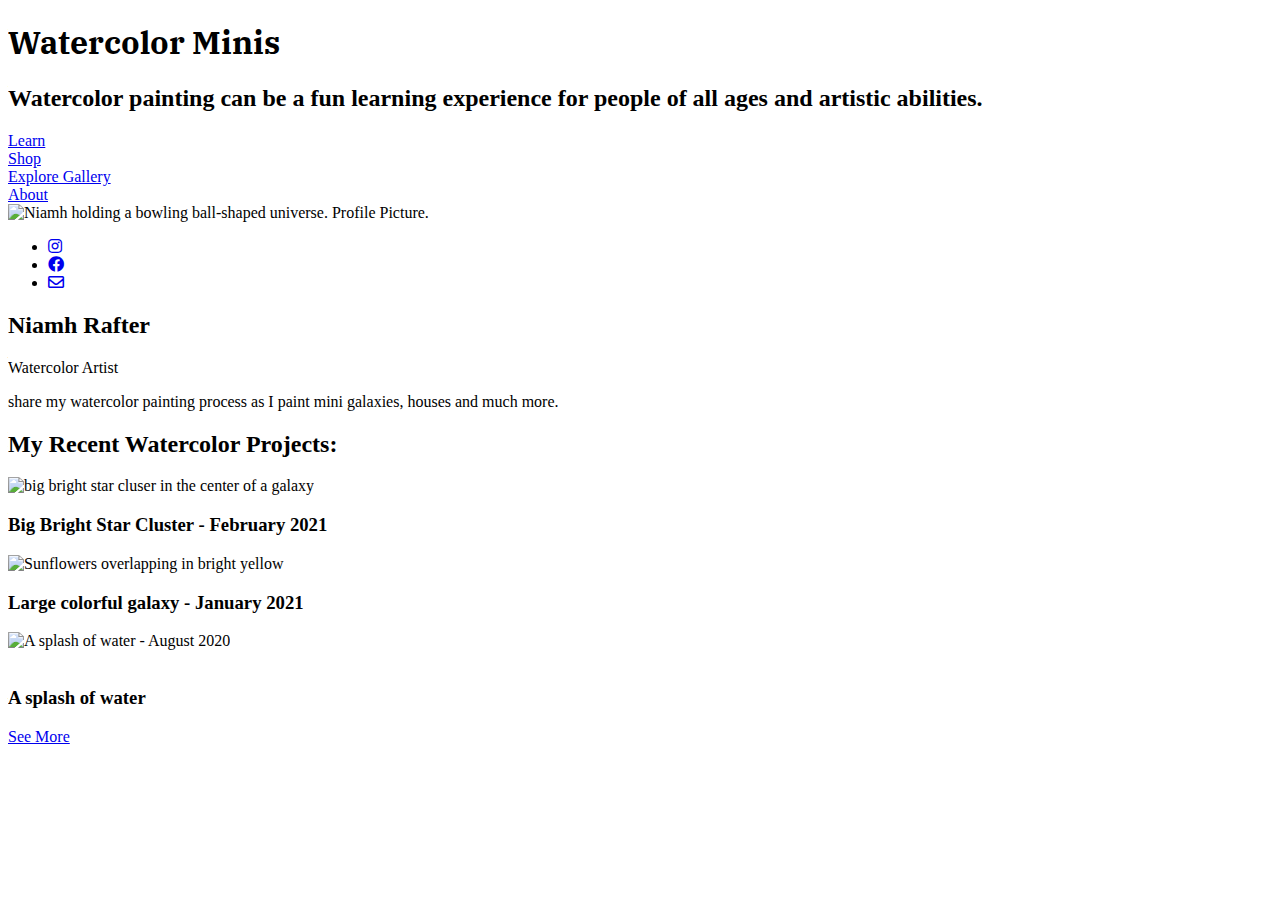
==== index.html @ 75afcfd2 "Add files via upload" ====
<!DOCTYPE html>
<html lang="en">


<head>
<meta charset="UTF-8"/>
<meta name="viewport" content="width=device-width, initial-scale=1.00"/>
<meta http-equiv="X-UA-Compatible" content="ie=edge"/>

<link href="https://fonts.googleapis.com/css2?family=IBM+Plex+Serif&display=swap" rel="stylesheet" rel="stylesheet">
<link href="https://fonts.googleapis.com/css2?family=IBM+Plex+Serif&family=Roboto&display=swap" rel="stylesheet"> 
<link rel="stylesheet" href="css/main.css">
<link rel="stylesheet" href="https://cdnjs.cloudflare.com/ajax/libs/font-awesome/5.9.0/css/all.min.css">
<title>Watercolor Minis</title>
</head>
  
<header class="hero">
  <div>
    <h1 style="font-family: IBM Plex Serif">Watercolor Minis</h1>
  <h2>Watercolor painting can be a fun learning experience for people of all ages and artistic abilities.</h2>
  <a href="tutorials.html" class="btn">Learn</a>
  </div>


  <div>
    <a href="shop-page.html" class="btn">Shop</a>
   </div>
  
   <div>
    <a href="gallery2.html" class="btn">Explore Gallery</a>
   </div>

   <div>
    <a href="about.html" id="about" class="btn">About</a>
   </div>

      </header>

<main>
  
<body>

<div class="card">
<div class="profile-sidebar">
<img class="profile-pic" href="#about" src="img/profile.JPEG" alt="Niamh holding a bowling ball-shaped universe. Profile Picture." />
<ul class="social">
  <li class="social">
    <a class="social-icon" aria-label="instagram"  href="http://www.instagram.com/watercolorminis"><i class="fab fa-instagram"></i></a>
  </li>
  <li class="social" ><a class="social-icon" aria-label="facebook" href="http://facebook.com/watercolorminis"><i class="fab fa-facebook"></i></a></li>
  <li class="social"><a class="social-icon" aria-label="email"href="malito:watercolorminis@gmail.com"><i class="far fa-envelope"></i></a></li>
</ul>
</div>
<div class="profile-main">
<h2 class="profile-name">Niamh Rafter</h2>
<p class="profile-position">Watercolor Artist</p>
<p class="profile-body">
  share my watercolor painting process as I paint mini galaxies, houses and much more.
</p>
</div>
</div>



  
  <section class="all-products">
    <div class="container">
      <h2 class="section-title">My Recent Watercolor Projects:</h2>
      <article class="product">
        <img src="img/galaxy-2-big.jpg" alt="big bright star cluser in the center of a galaxy" class="product__image">
        <h3 class="product__title" style: "font-family: roboto";>Big Bright Star Cluster - February 2021</h3>
        <p class="product__description"></p>
      </article>
      <article class="product">
        <img src="img/sunflowers.jpg" alt="Sunflowers overlapping in bright yellow" class="product__image">
        <h3 class="product__title">Large colorful galaxy - January 2021</h3>
        <p class="product__description"></p>
      </article>
      <img src="img/water-splashing.jpg" alt="A splash of water - August 2020" class="product__image">
      <article class="product">
        <img src="" alt="" class="product__image">
        <h3 class="product__title">A splash of water</h3>
        <p class="product__description"></p>
      </article>
      <a class="btn" href="gallery.html" class="btn">See More</a>
    </div>
    </div>
 
  </section>
  
</main>

</body>


 
</html>
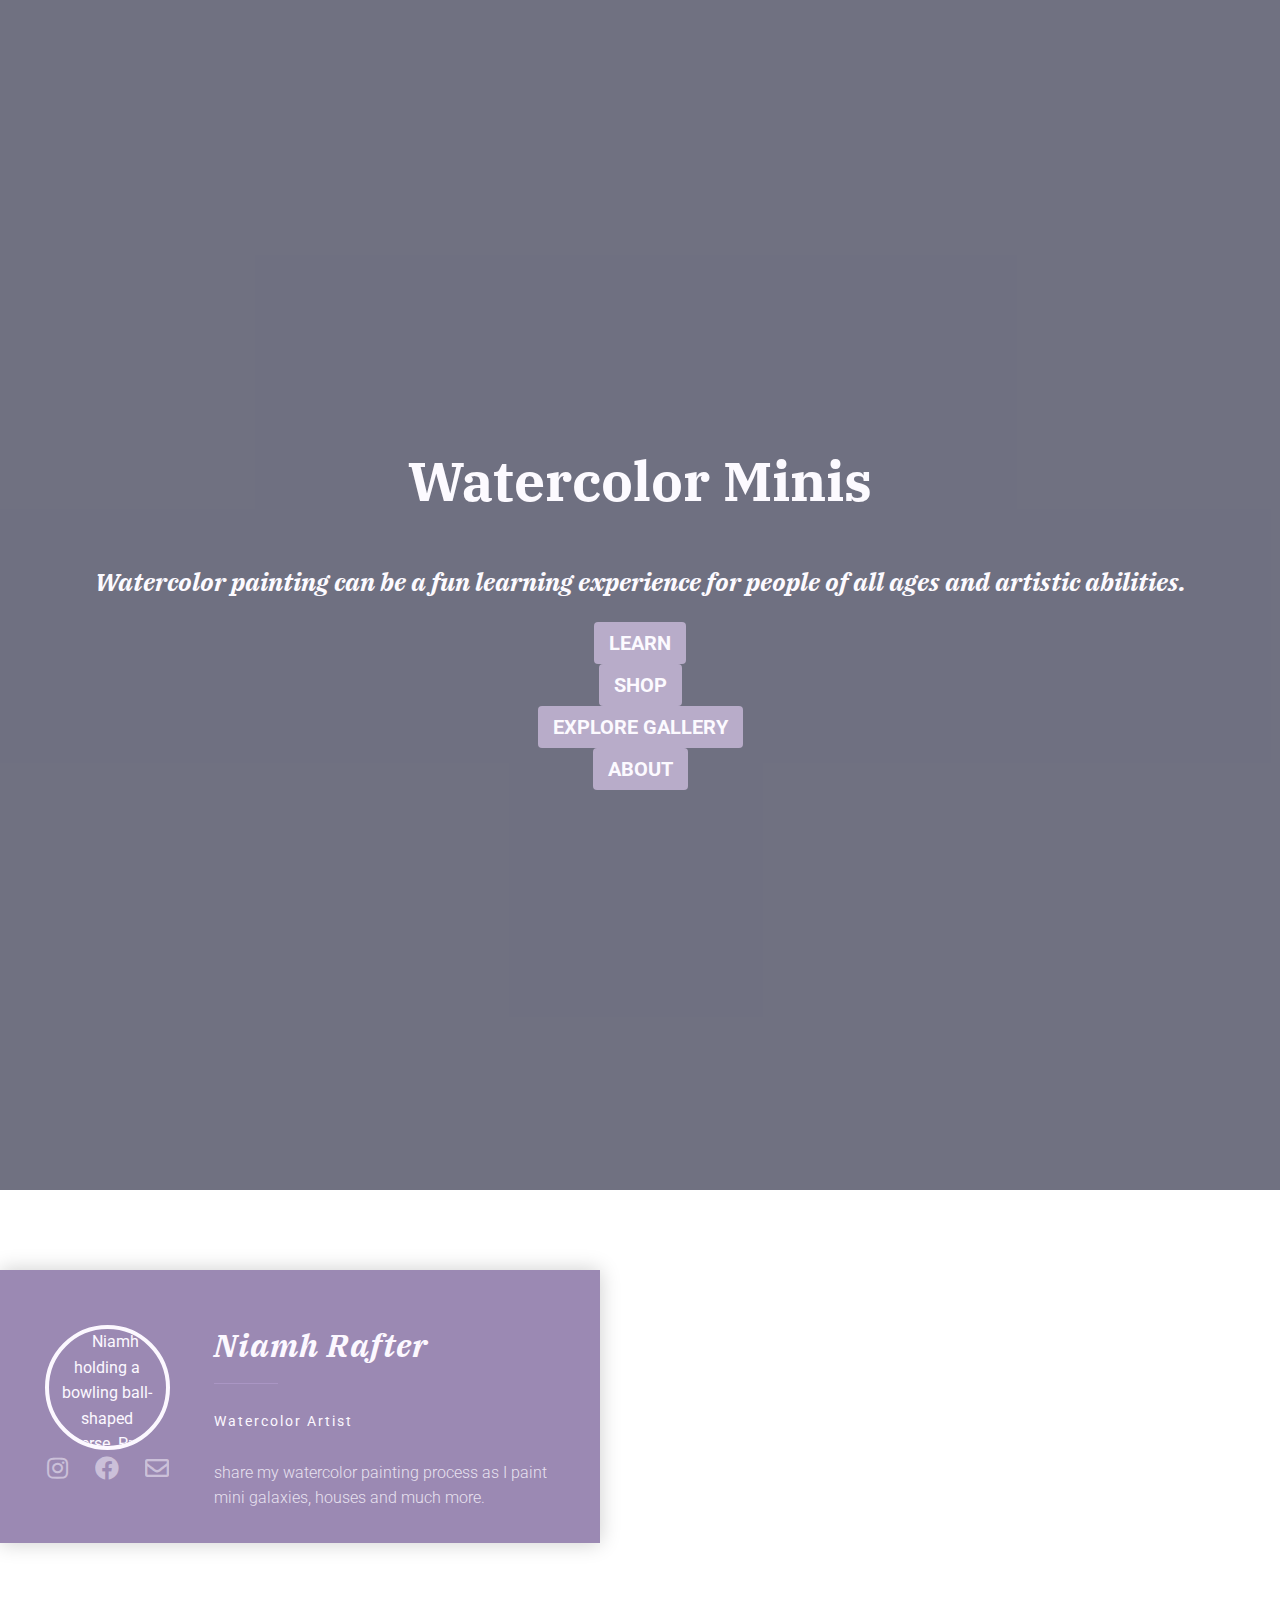
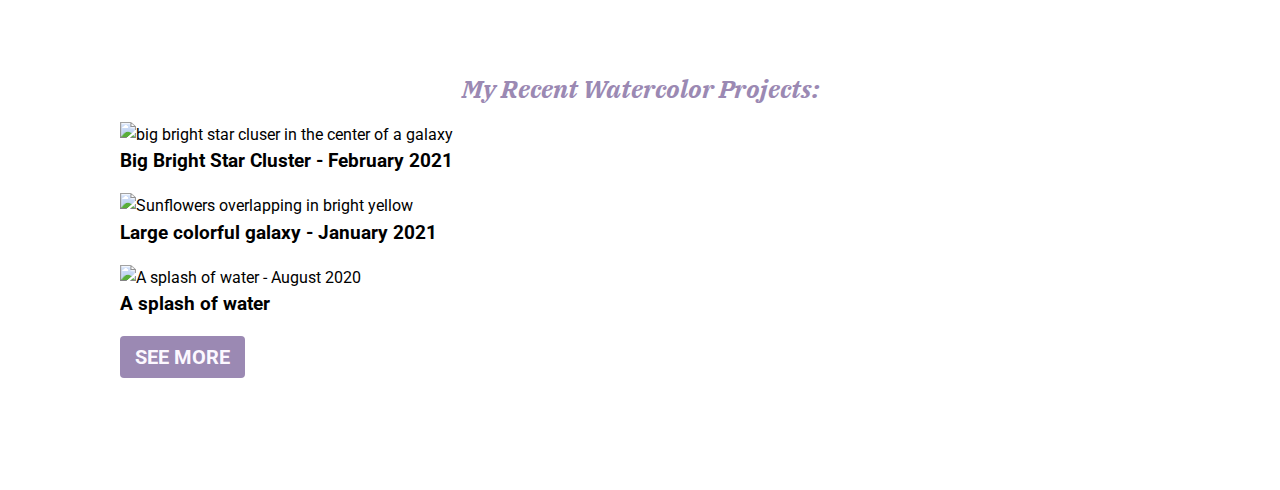
==== commit 48e67de0: "Update index.html" ====
--- a/index.html
+++ b/index.html
@@ -11,7 +11,7 @@
 
 <link href="https://fonts.googleapis.com/css2?family=IBM+Plex+Serif&display=swap" rel="stylesheet" rel="stylesheet">
 <link href="https://fonts.googleapis.com/css2?family=IBM+Plex+Serif&family=Roboto&display=swap" rel="stylesheet"> 
-<link rel="stylesheet" href="css/main.css">
+<link rel="stylesheet" href="main.css">
 <link rel="stylesheet" href="https://cdnjs.cloudflare.com/ajax/libs/font-awesome/5.9.0/css/all.min.css">
 <title>Watercolor Minis</title>
 </head>
@@ -96,4 +96,4 @@
 
 
  
-</html>+</html>
--- a/main.css
+++ b/main.css
@@ -0,0 +1,253 @@
+/*color pallette
+pale blue: #D5E9F1
+off-white: #FCF8FF
+Purple-blue: #9B89B3*/
+
+
+/*Setup based on Kevin Powell advice**/
+
+
+*,
+*::before,
+*::after {
+  -webkit-box-sizing: border-box;
+        box-sizing: border-box;
+}
+
+body {
+  margin: 0;
+  font-family: 'Roboto', sans-serif;
+  line-height: 1.6; /*little extra space*/
+  min-height: 100vh;
+  display: grid;
+}
+
+.profile-pic {
+max-width: 125px;
+max-height: 125px;
+}
+.card {
+  box-shadow: 0 0 20px rgba(0, 0, 0, 0.2);
+  width: 80%;
+  max-width: 600px;
+  display: flex;
+  flex-direction: column;
+  background: #9B89B3;
+  color:#FCF8FF;
+  text-align: center;
+  padding: 2em;
+  place-items: center;
+
+}
+
+.profile-position {
+  margin: 0;
+  font-size: .85rem;
+  letter-spacing: 2px;
+}
+
+img {
+  max-width: 80%;
+  height: auto;
+  display: block;
+}
+
+.social {
+  display: flex;
+  justify-content: space-around;
+ list-style: none;
+  margin: 0;
+  padding: 0;
+  width: 150px;
+  margin: 0 auto;
+}
+.social-icon {
+  color: #FCF8FF;
+  opacity: .5;
+  font-size: 1.5rem;
+}
+
+.social-icon:hover,
+.social-icon:focus {
+  opacity: 1;
+}
+
+.profile-pic {
+  border-radius: 50%;
+  display: block;
+  margin-left: auto;
+  margin-right: auto;
+  border: 4px solid #FCF8FF;
+}
+
+.profile-name {
+  font-size: 2rem;
+  line-height: 1;
+  letter-spacing: 1px;
+  font-style: 'IBM Plex Serif', sans-serif;
+}
+.profile-position {
+  margin: 0;
+  font-size: .85rem;
+  letter-spacing: 2px;
+  margin-bottom: 2em;
+
+}
+
+h1 {
+color: #FCF8FF;
+font-size: 55px;
+font-weight: 200%;
+}
+h2 {
+  color: #FCF8FF;
+ font-family: 'IBM Plex Serif', serif;
+ font-size: 25px;
+ font-weight: 150%;
+ font-style: italic;
+}
+
+.profile-name::after {
+  content: "";
+  display: block;
+  height: 1px;
+  width: 2em;
+  background: #c5aee4;
+  margin: .7em auto .5em;
+  opacity: 0.35;
+}
+
+.profile-body {
+  font-weight: 300;
+  opacity: 0.8;
+  margin-bottom: 0;
+
+}
+
+
+h3 {
+  font-family: 'Roboto', sans-serif;
+}
+h3 {
+  margin: 0;
+}
+
+section {
+  padding: 7em 0;
+}
+
+.container {
+  width: 85%;/*prevents touching on side, could also use padding*/
+  max-width: 65em; /*65x16 is 112pixels*/
+  margin: 0 auto;
+}
+
+.split {
+    display: -webkit-box;
+    display: -ms-flexbox;
+    display: flex;
+    gap: 1em;
+    -ms-flex-wrap: wrap; /*all parents*/
+        flex-wrap: wrap; /*all children*/
+    -ms-flex-pack: center;
+        justify-content: center;    
+}
+
+.split > * {
+    -ms-flex-preferred-size: 30%;
+        flex-basis: 30%;
+    min-width: 15em;
+}
+
+
+
+.spacing > * + * {
+  margin-top: var(--spacer, 2rem);
+}
+
+.btn {
+  display: inline-block; /*makes photo background transparent again*/
+  text-decoration: none;
+  text-transform: uppercase;
+  padding: .25em 0.75em;
+  color: var(--clr-accent, #FCF8FF);
+  font-weight: 700;
+  font-size: 1.25em;
+  background: var(--clr-accent, #9B89B3);
+  /* hover over button action: */
+  border-radius: .2em;
+  /*-webkit-transition: opacity 250ms linear,transition: transform 250ms ease-in-out,
+    opacity 175ms linear;*/
+    
+
+}
+
+.btn:hover,
+.btn:focus {
+ -webkit-transform: scale(1.1);
+        transform: scale(1.1);
+opacity: 0.6;
+}
+
+.primary-title {
+  font-size: 4rem;
+  font-size: clamp(3rem, calc(5vw+1rem), 4rem);
+  line-height: 1;
+  color: #9B89B3;
+  text-transform: uppercase;
+}
+
+ 
+  .hero {
+  text-align: center;
+  opacity: 70%;
+  text-align: center;
+  padding: 25rem 0;
+}
+
+@supports (background-blend-mode: multiply) {
+  .hero {
+    background: url(../img/galaxy1.jpg);
+    background-repeat: no-repeat;
+    background-size: 85%;
+    background-attachment: fixed;
+    background-position: center center;
+    background-color: #33354c;
+  }
+}
+
+@media (min-width: 600px) {
+  .card {
+    flex-direction: row;
+    margin-top: 5em;
+   
+  }
+  .profile-main {
+    text-align: left;
+    margin-left: 2em;
+
+  }
+  .profile-name::after {
+    margin-left: 0;
+
+  }
+}
+
+
+
+.section-title {
+  text-align: center;
+  font-size: (clamp(2.5rem, calc(5vw+ 1rem), 4rem));
+  line-height: 1;
+  color: #9B89B3;
+}
+
+.featured {
+    background: #D5E9F1;
+}
+
+.featured__item {
+    display: block;
+    position: relative;
+    color: #FCF8FF;
+}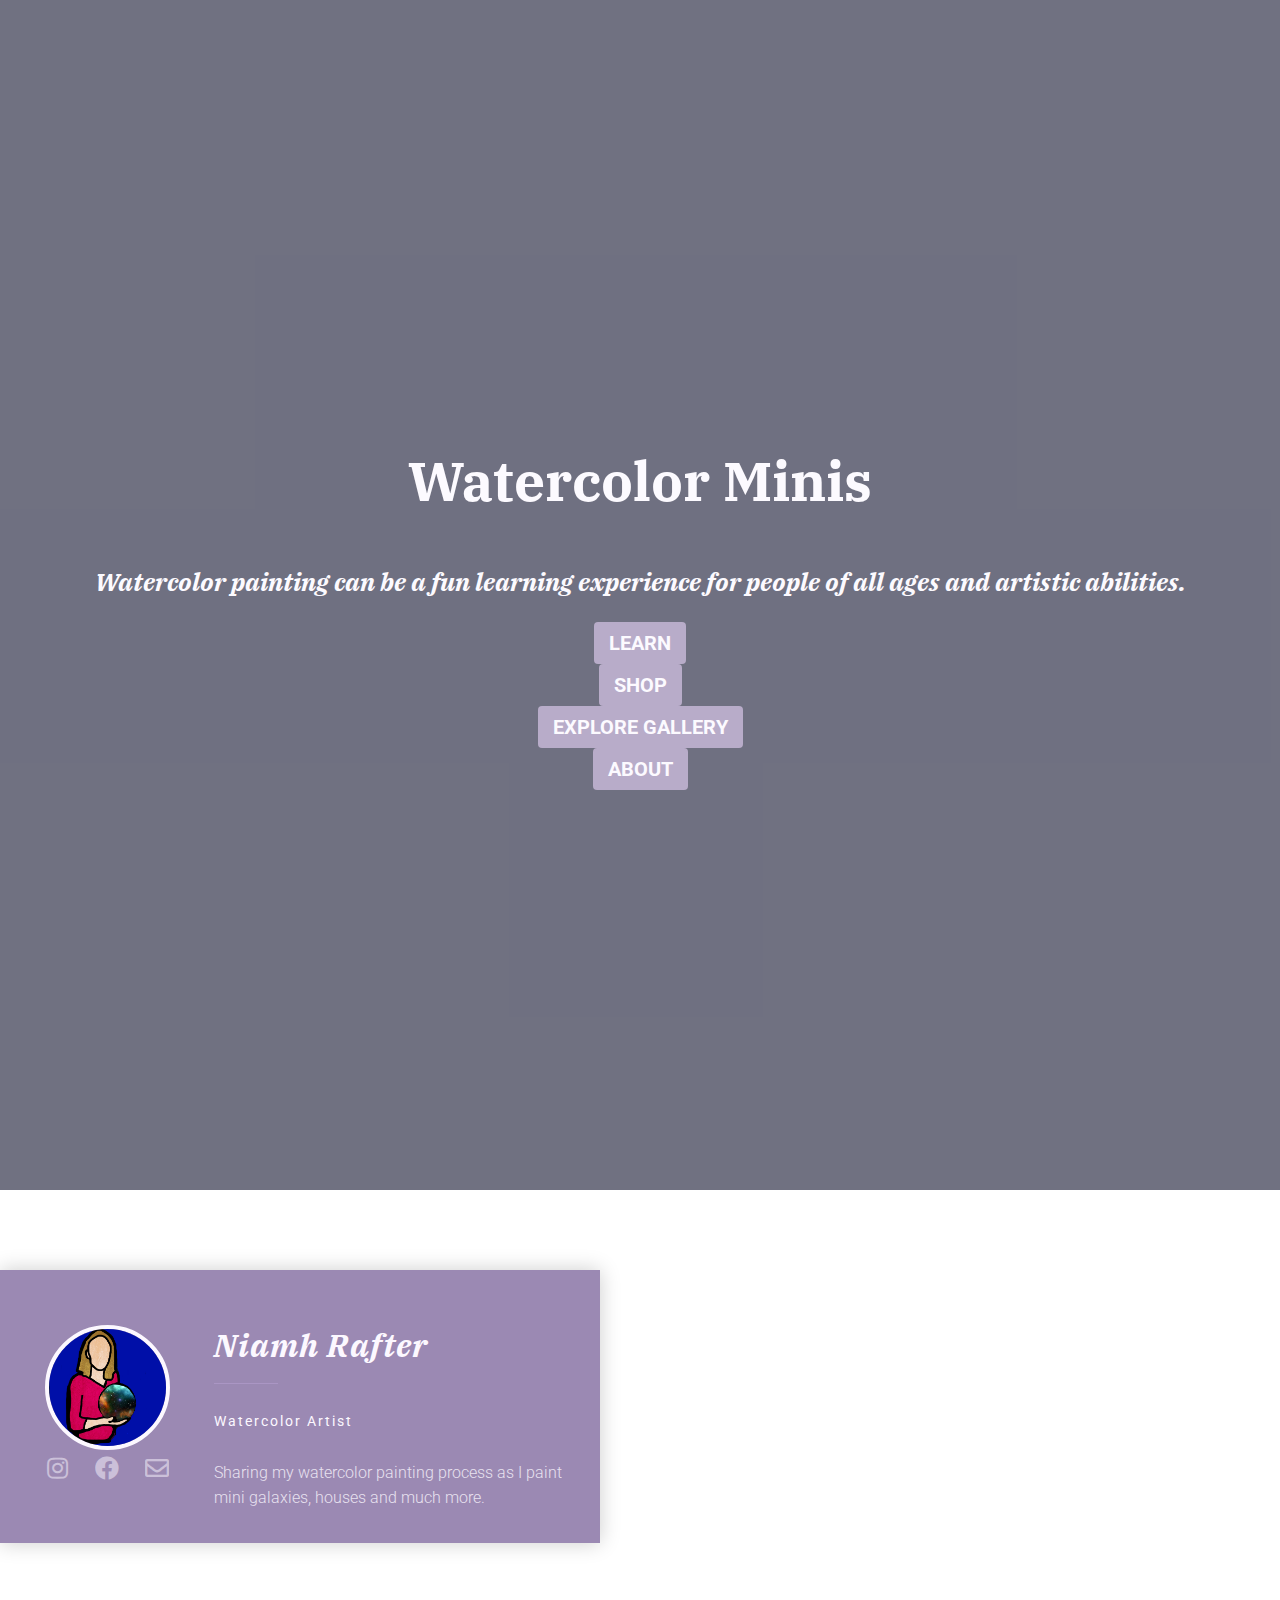
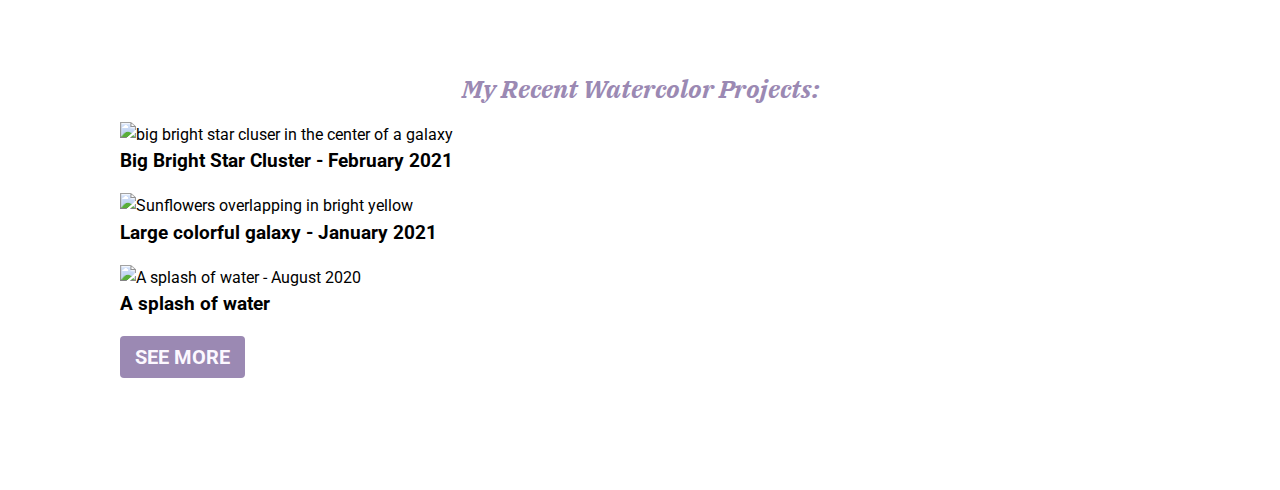
==== commit 2a836756: "Update index.html" ====
--- a/index.html
+++ b/index.html
@@ -44,25 +44,23 @@
 
 <div class="card">
 <div class="profile-sidebar">
-<img class="profile-pic" href="#about" src="img/profile.JPEG" alt="Niamh holding a bowling ball-shaped universe. Profile Picture." />
+<img class="profile-pic" href="#about" src="profile.JPEG" alt="Niamh holding a bowling ball-shaped universe. Profile Picture." />
 <ul class="social">
   <li class="social">
     <a class="social-icon" aria-label="instagram"  href="http://www.instagram.com/watercolorminis"><i class="fab fa-instagram"></i></a>
   </li>
-  <li class="social" ><a class="social-icon" aria-label="facebook" href="http://facebook.com/watercolorminis"><i class="fab fa-facebook"></i></a></li>
-  <li class="social"><a class="social-icon" aria-label="email"href="malito:watercolorminis@gmail.com"><i class="far fa-envelope"></i></a></li>
+  <li class="social" ><a class="social-icon" aria-label="facebook" href="http://www.facebook.com/watercolorminis"><i class="fab fa-facebook"></i></a></li>
+  <li class="social"><a class="social-icon" aria-label="facebook"href="malito:watercolorminis@gmail.com"><i class="far fa-envelope"></i></a></li>
 </ul>
 </div>
 <div class="profile-main">
 <h2 class="profile-name">Niamh Rafter</h2>
 <p class="profile-position">Watercolor Artist</p>
 <p class="profile-body">
-  share my watercolor painting process as I paint mini galaxies, houses and much more.
+  Sharing my watercolor painting process as I paint mini galaxies, houses and much more.
 </p>
 </div>
 </div>
-
-
 
   
   <section class="all-products">
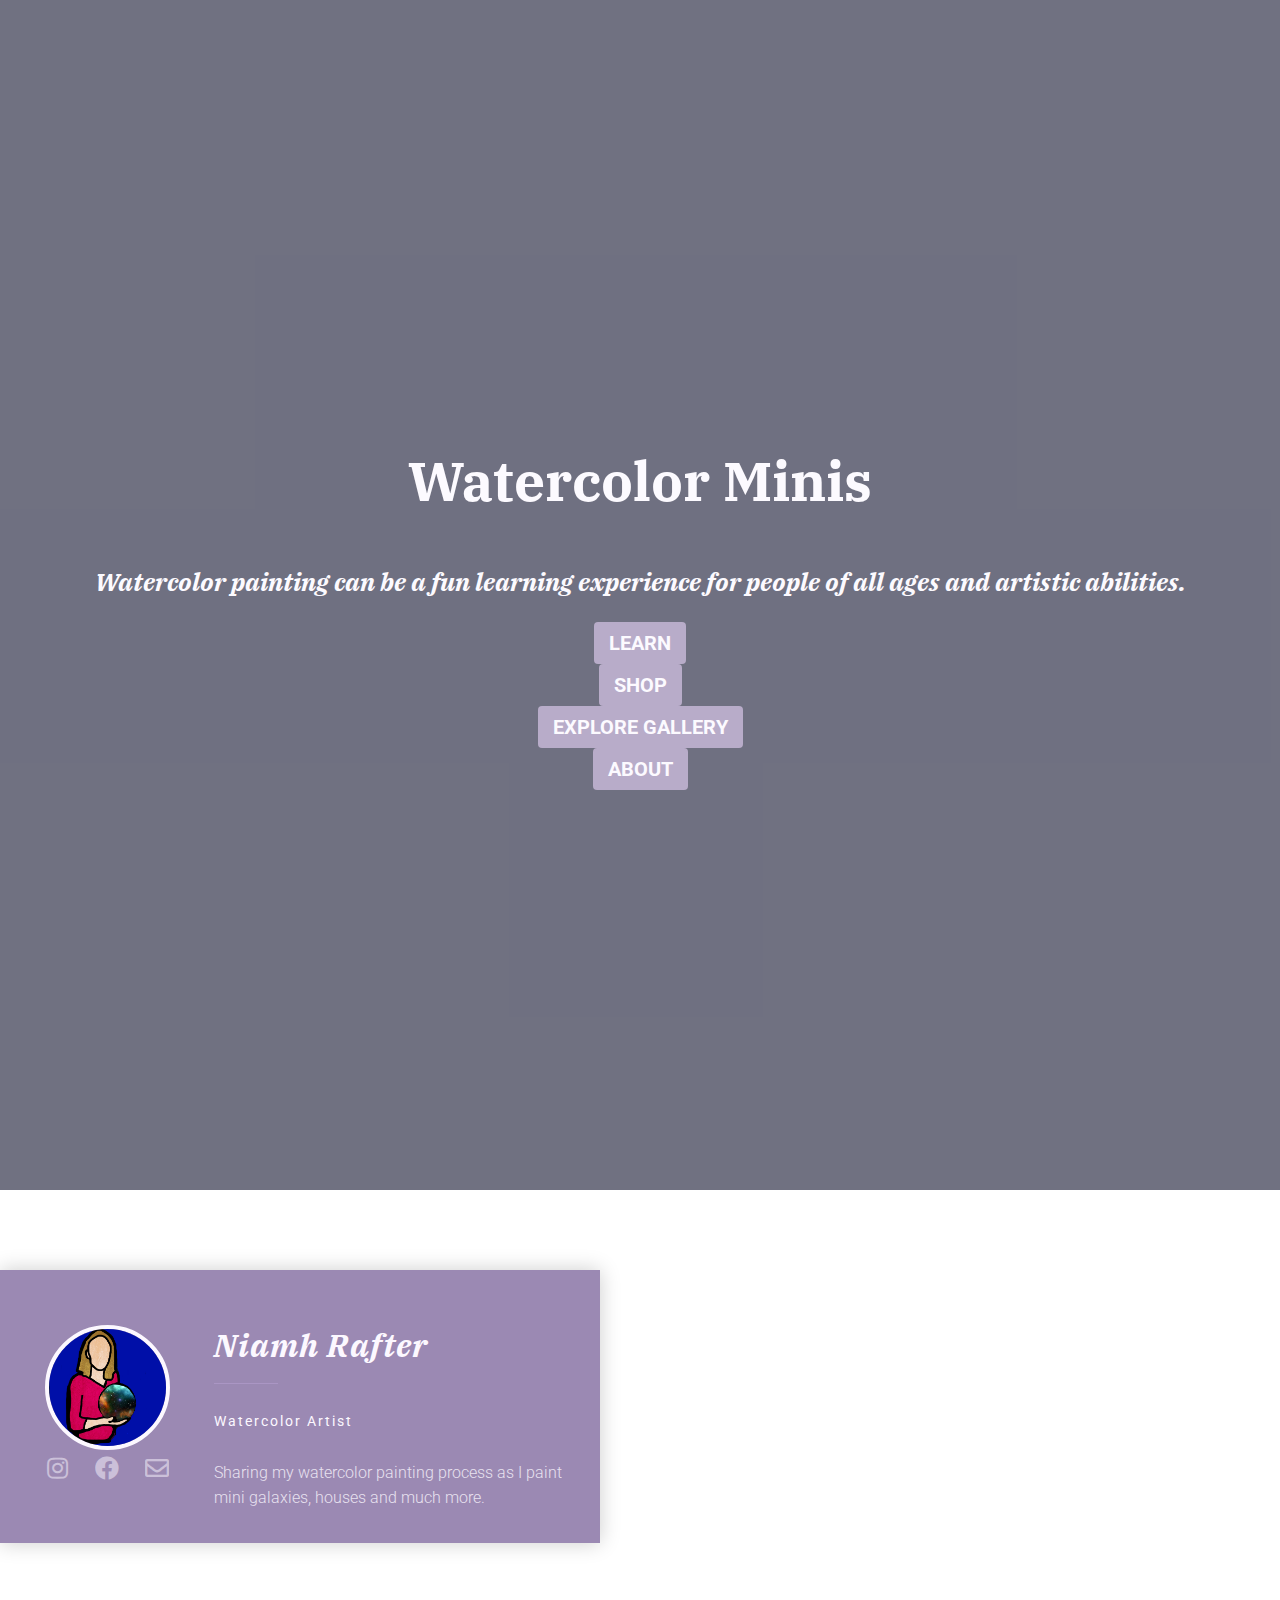
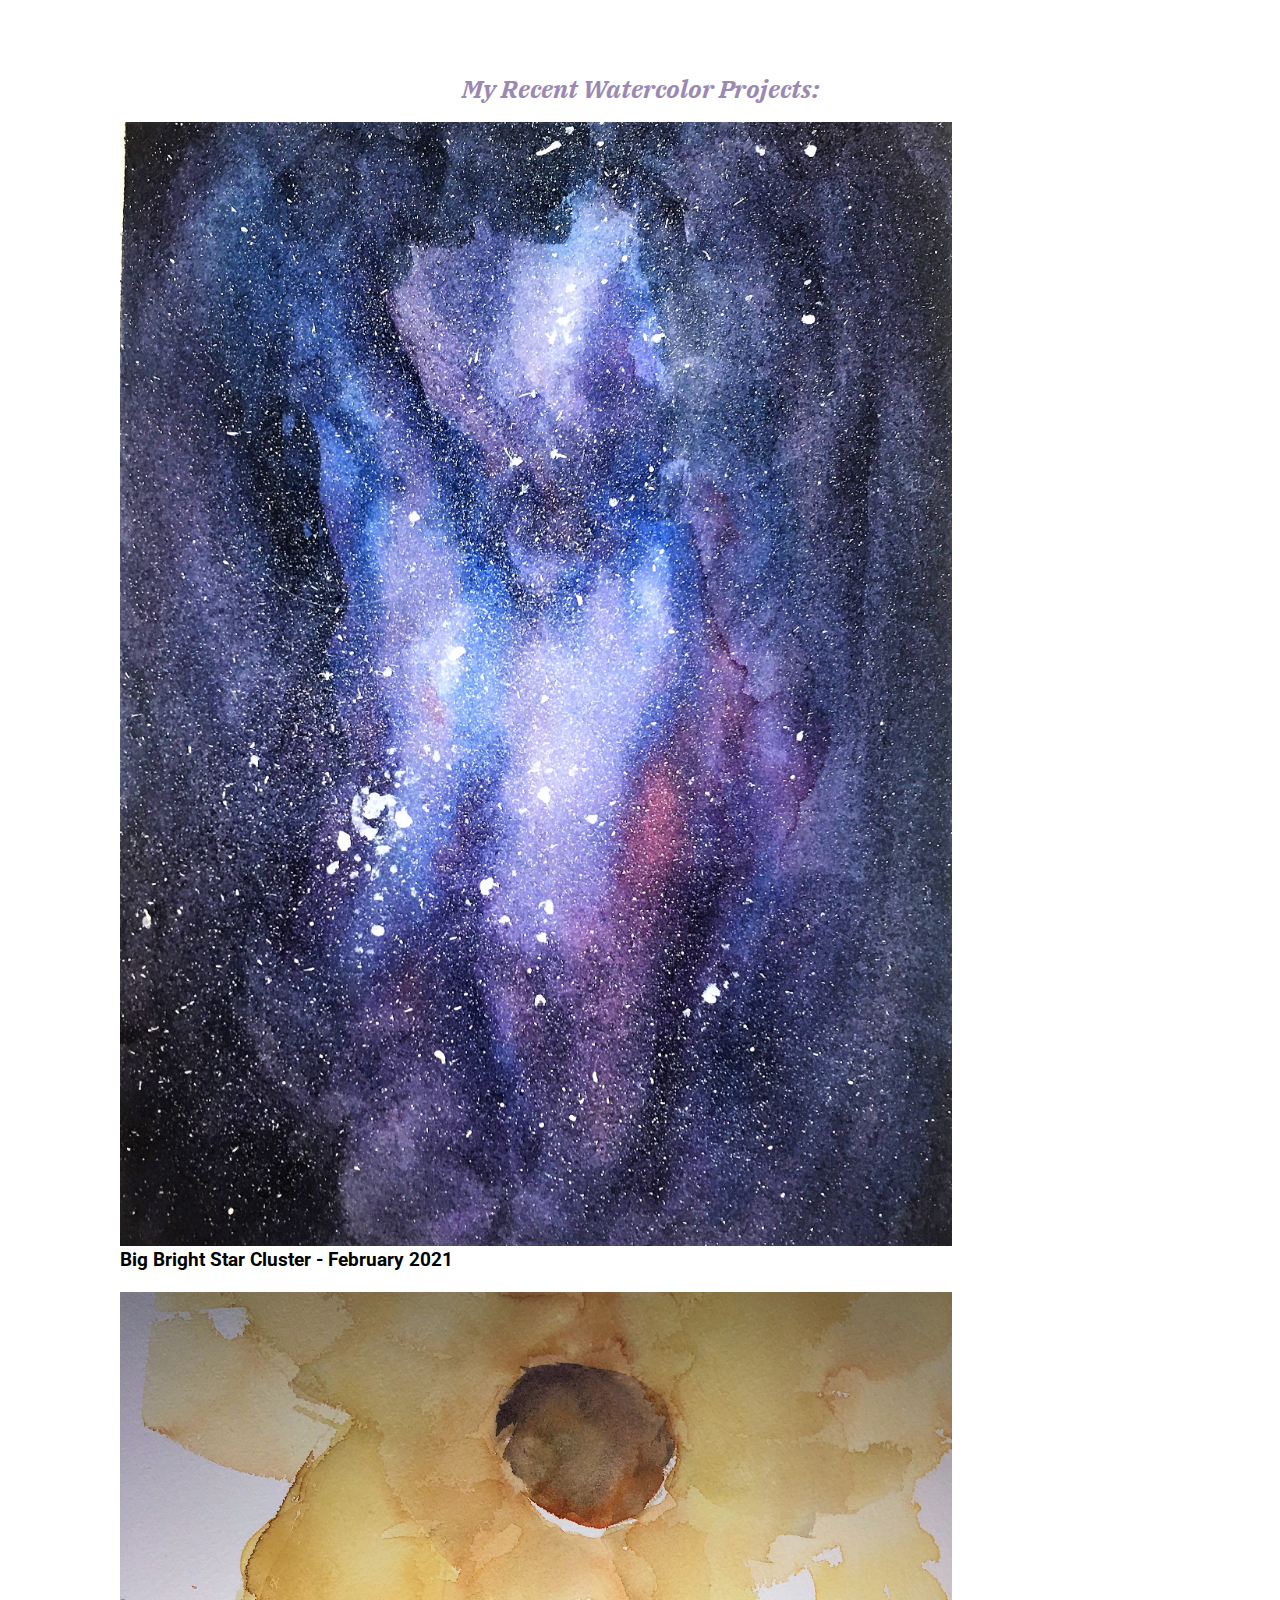
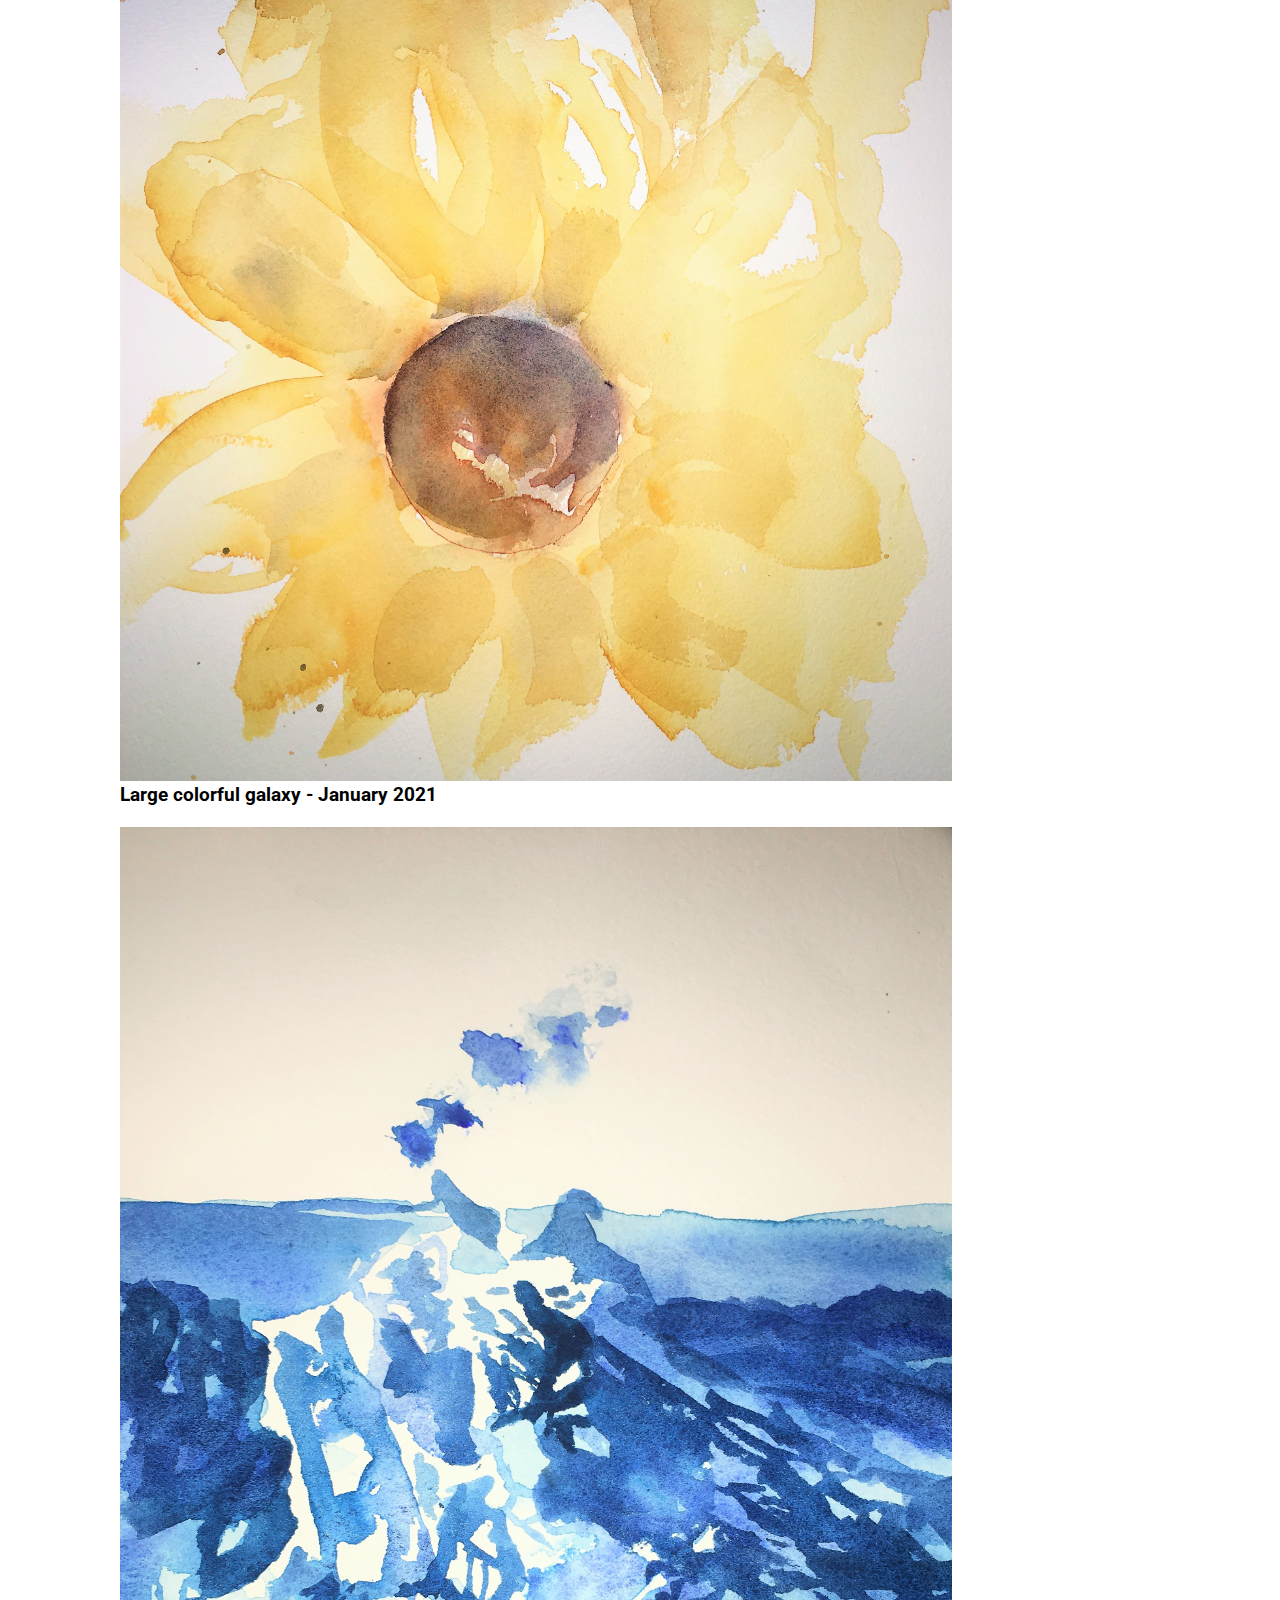
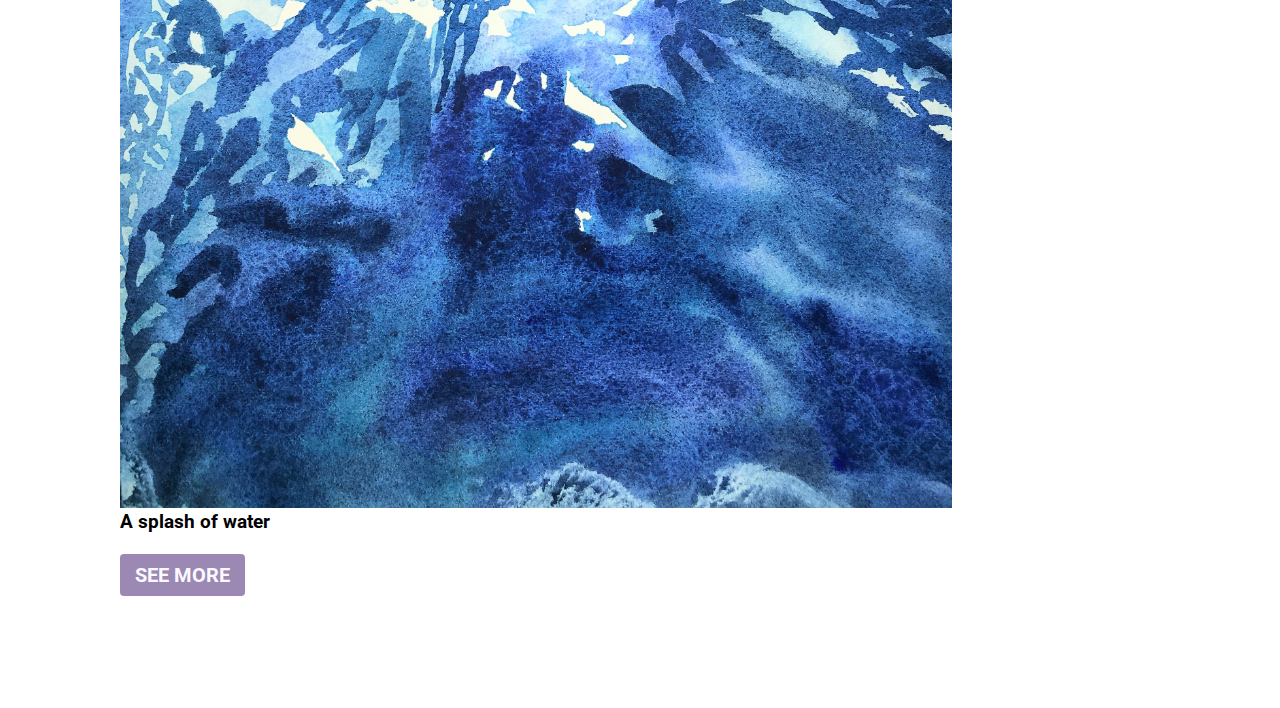
==== commit 3e7aefe2: "Update index.html" ====
--- a/index.html
+++ b/index.html
@@ -67,16 +67,16 @@
     <div class="container">
       <h2 class="section-title">My Recent Watercolor Projects:</h2>
       <article class="product">
-        <img src="img/galaxy-2-big.jpg" alt="big bright star cluser in the center of a galaxy" class="product__image">
+        <img src="galaxy-2-big.jpg" alt="big bright star cluser in the center of a galaxy" class="product__image">
         <h3 class="product__title" style: "font-family: roboto";>Big Bright Star Cluster - February 2021</h3>
         <p class="product__description"></p>
       </article>
       <article class="product">
-        <img src="img/sunflowers.jpg" alt="Sunflowers overlapping in bright yellow" class="product__image">
+        <img src="sunflowers.jpg" alt="Sunflowers overlapping in bright yellow" class="product__image">
         <h3 class="product__title">Large colorful galaxy - January 2021</h3>
         <p class="product__description"></p>
       </article>
-      <img src="img/water-splashing.jpg" alt="A splash of water - August 2020" class="product__image">
+      <img src="water-splashing.jpg" alt="A splash of water - August 2020" class="product__image">
       <article class="product">
         <img src="" alt="" class="product__image">
         <h3 class="product__title">A splash of water</h3>
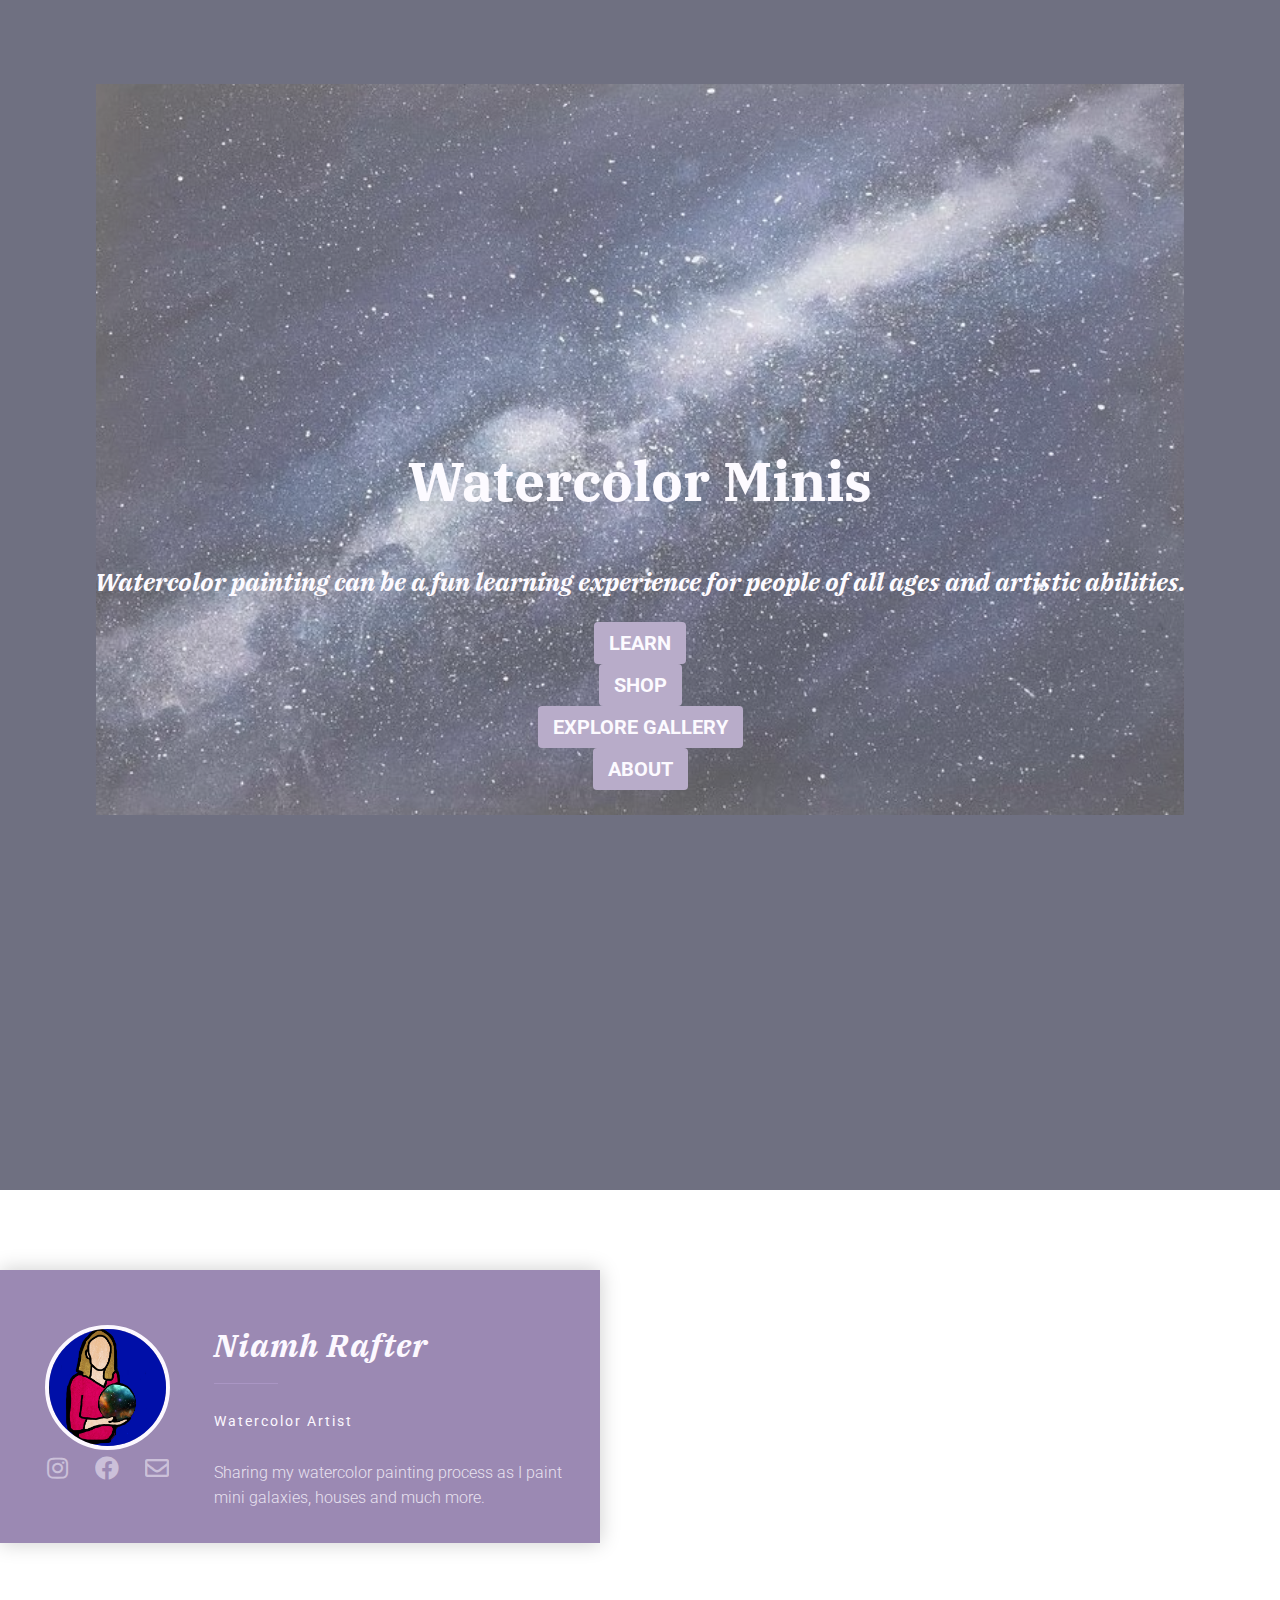
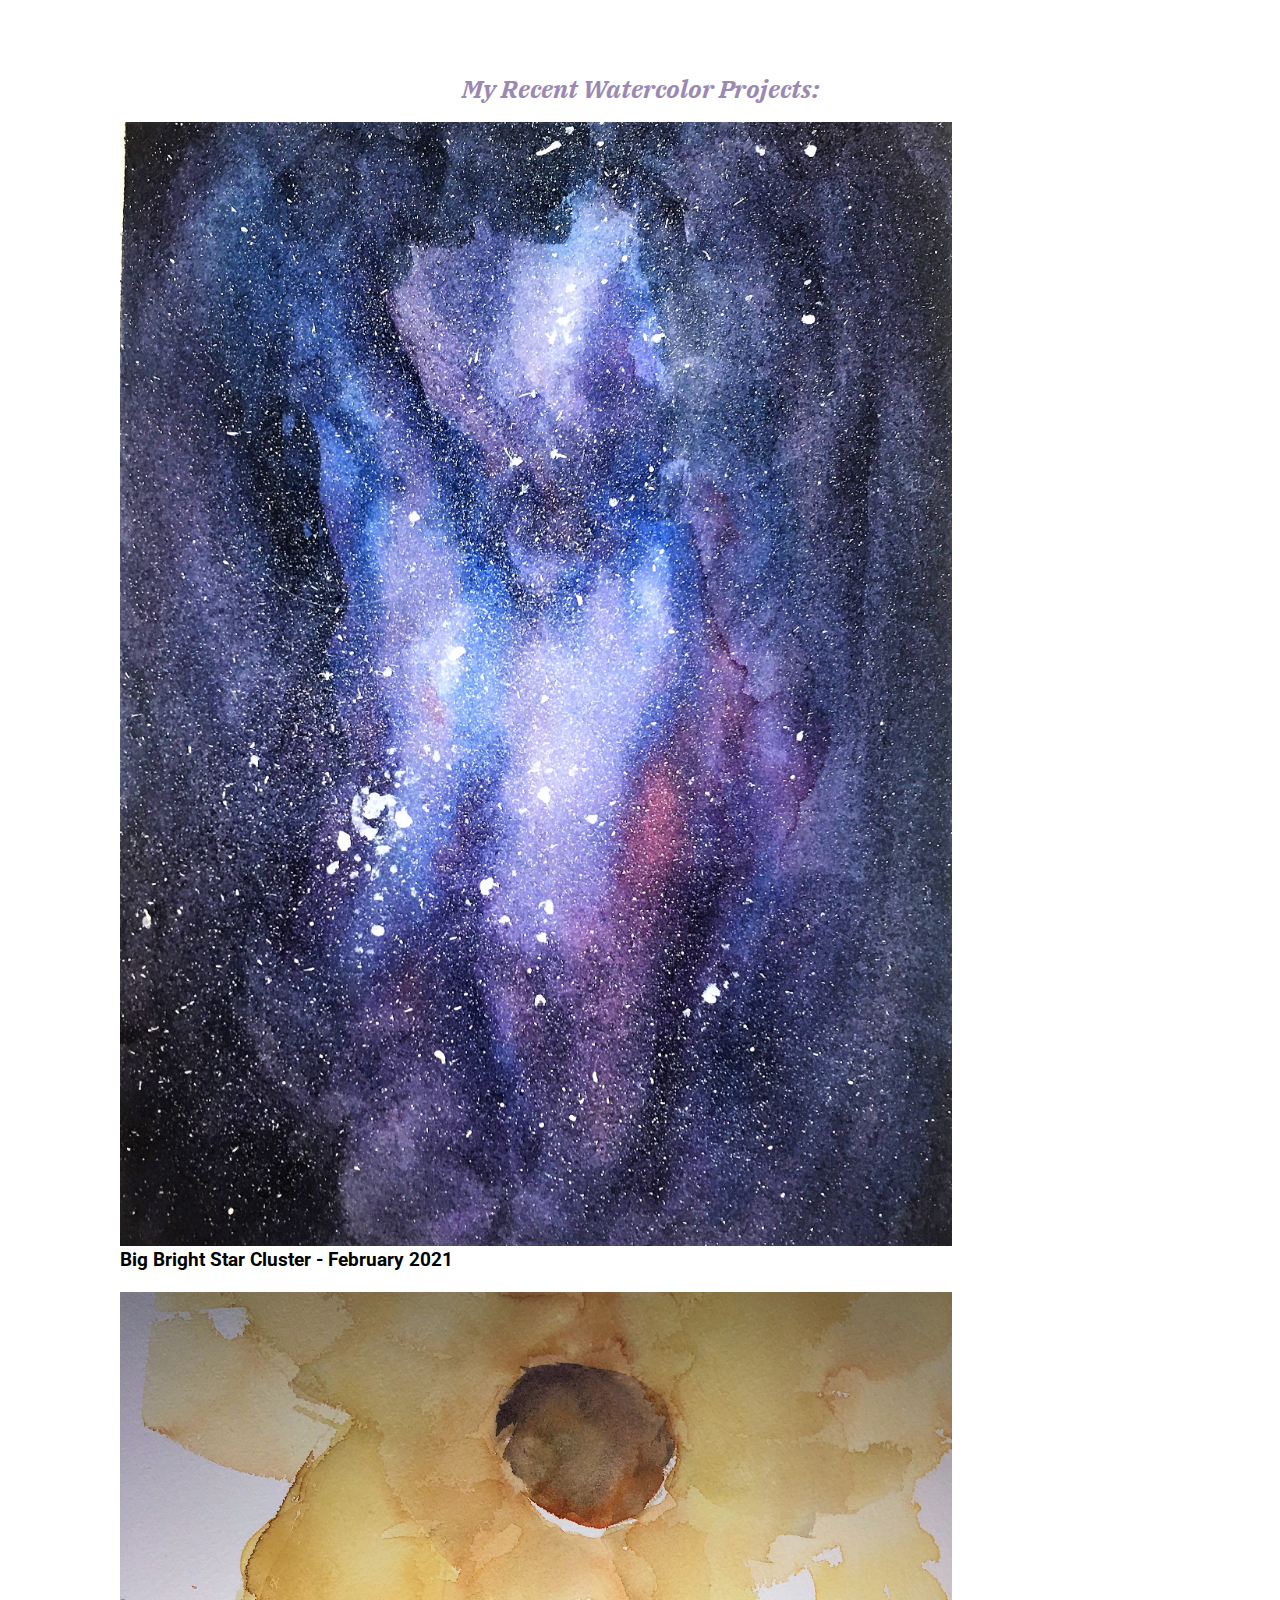
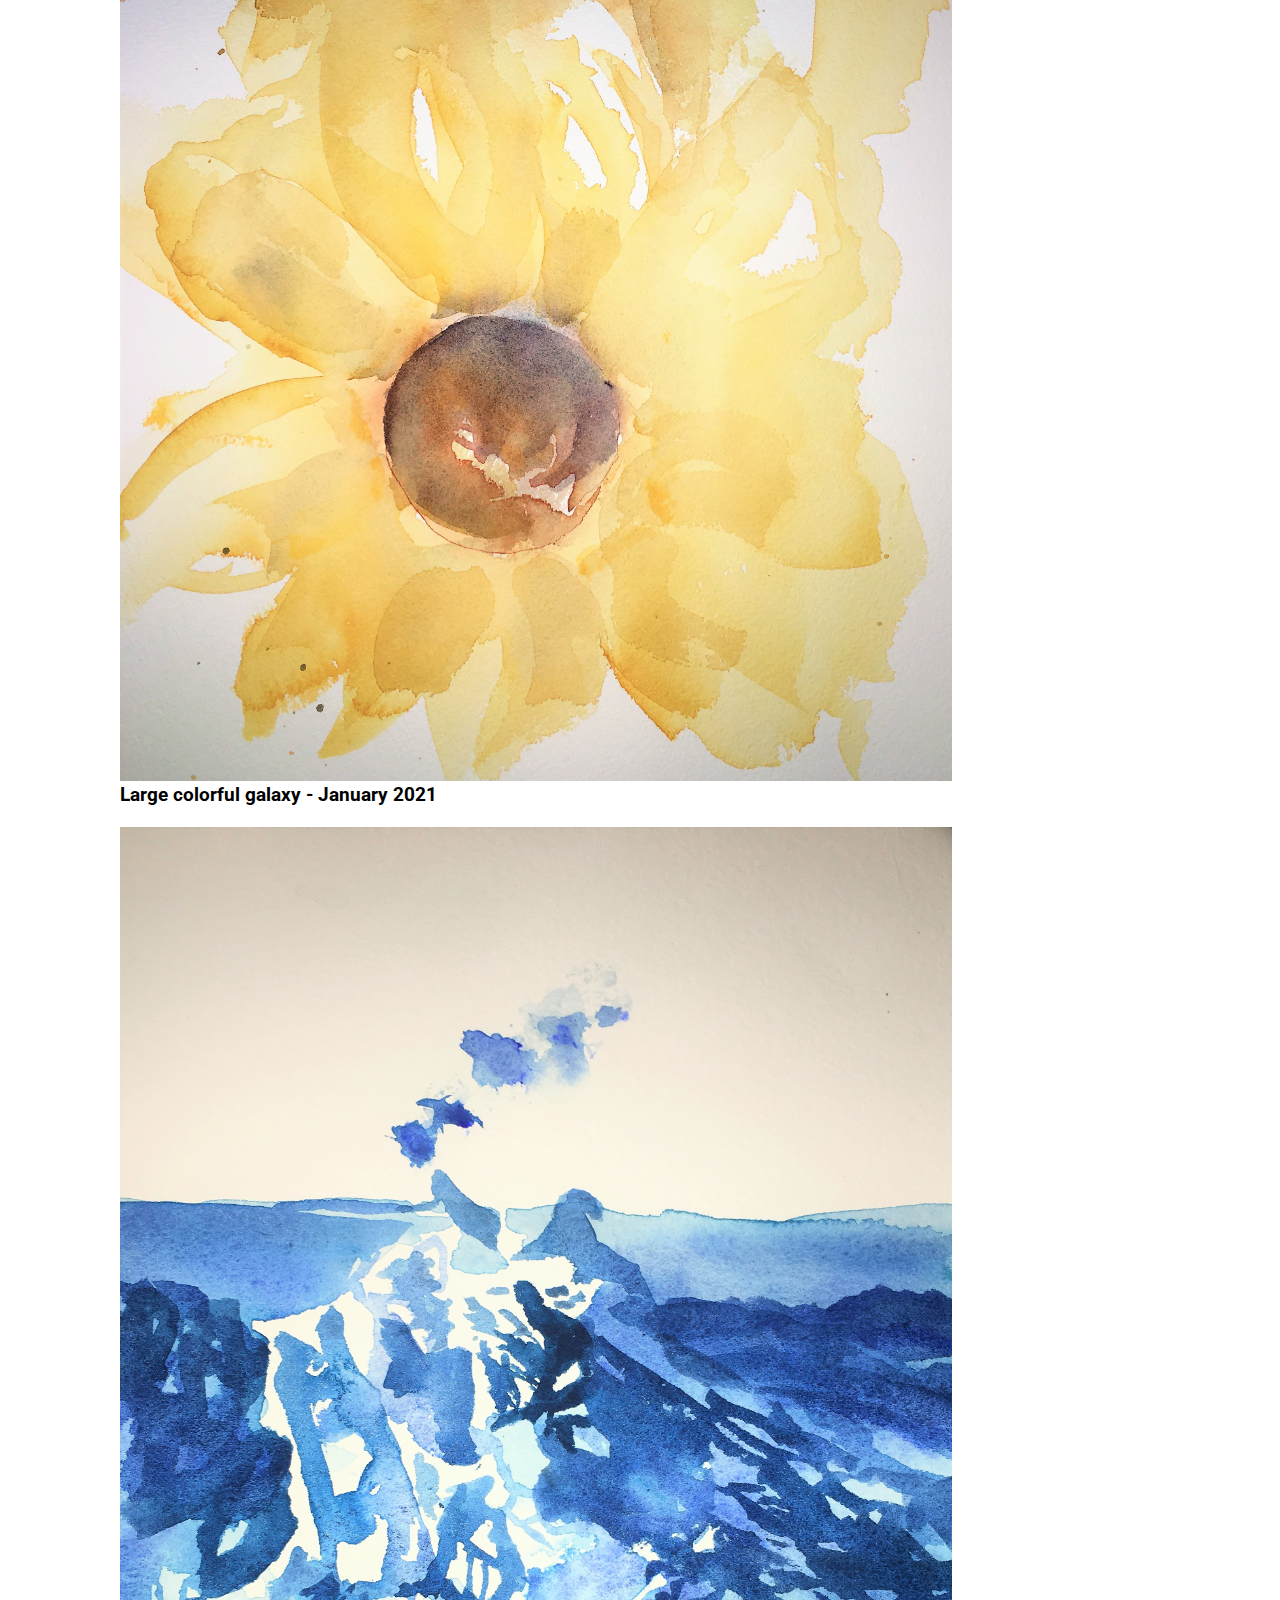
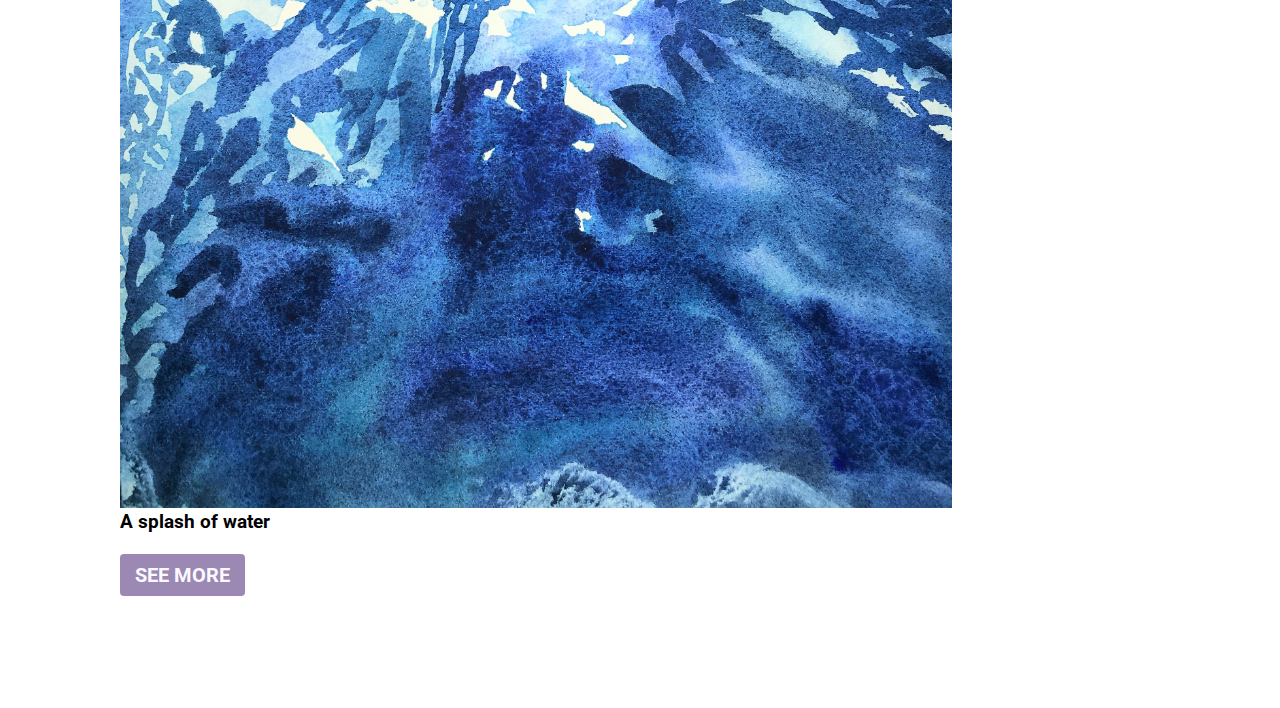
==== commit 18fc69db: "Update index.html" ====
--- a/index.html
+++ b/index.html
@@ -82,7 +82,7 @@
         <h3 class="product__title">A splash of water</h3>
         <p class="product__description"></p>
       </article>
-      <a class="btn" href="gallery.html" class="btn">See More</a>
+      <a class="btn" href="gallery2.html" class="btn">See More</a>
     </div>
     </div>
  
--- a/main.css
+++ b/main.css
@@ -207,7 +207,7 @@
 
 @supports (background-blend-mode: multiply) {
   .hero {
-    background: url(../img/galaxy1.jpg);
+    background: url(galaxy1.jpg);
     background-repeat: no-repeat;
     background-size: 85%;
     background-attachment: fixed;
@@ -250,4 +250,4 @@
     display: block;
     position: relative;
     color: #FCF8FF;
-}+}
